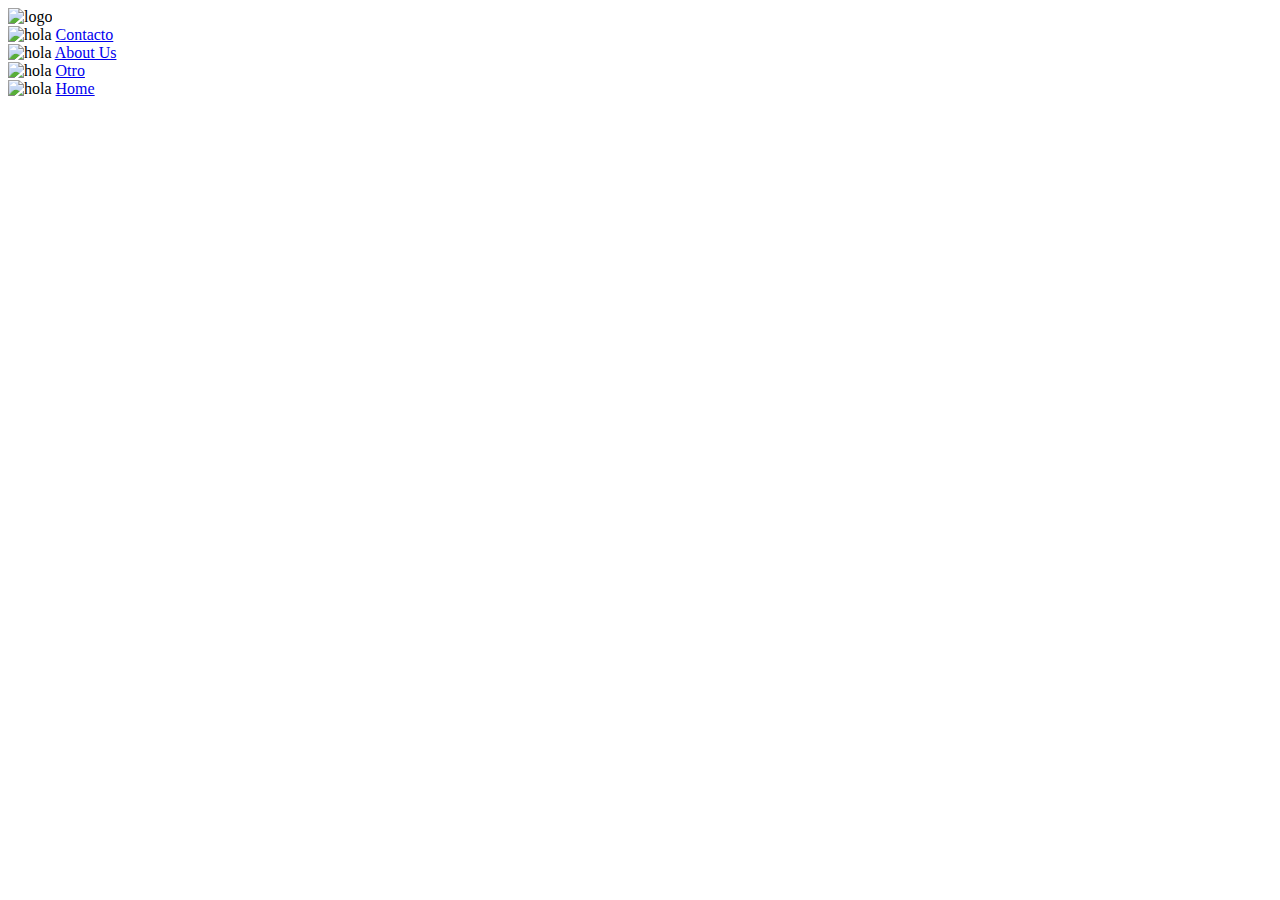
==== index.html @ 09355522 "Primer commit del proyecto Wiki-Music" ====
<!DOCTYPE html>
<html lang="en">

<head>
  <meta charset="UTF-8">
  <meta name="viewport" content="width=device-width, initial-scale=1.0">
  <link rel="stylesheet" href="../CodoACodo/Styles/styles.css">
  <title>WikiMusic</title>
</head>

<body>

  <header class="classHeader">
    <div class="headerLogo">
      <img src="" alt="logo">
    </div>

    <div class="divNavBar">
      <nav class="navBar">
        <div class="tipoBoton">
          <img src="" alt="hola">
          <a href="../CodoACodo/contacto.html" class="botonNav">Contacto</a>
        </div>
        <div class="tipoBoton">
          <img src="" alt="hola">
          <a href="../CodoACodo/aboutus.html" class="botonNav">About Us</a>
        </div>
        <div class="tipoBoton">
          <img src="" alt="hola">
          <a href="../CodoACodo/otros.html" class="botonNav">Otro</a>
        </div>
        <div >
          <div class="tipoBoton" >
          <img src="" alt="hola">
          <a href="../CodoACodo/index.html" class="botonNav">Home</a>
        </div>
      </nav>
    </div>
  </header>

  <main>

    <section class="sectionCarrouselImagen">
      <div class="carrousel"></div>
    </section>

    <section class="sectionImagenArtista">
      <div class="imagenArtista">
        <img src="" alt="">
      </div>
    
    </section>
    
    <section class="sectionVideosArtista">
      <div class="informacionArtista">
        <img src="" alt="">
        <img src="" alt="">
        <img src="" alt="">
      </div>
    </section>
  
  </main>

  <footer class="footer">
    <div class="redesSociales">
    </div>
    <div>

    </div>

    <div>

    </div>
    <iframe class="classIframe" src="https://www.google.com/maps/embed?pb=!1m14!1m12!1m3!1d12765.849373752757!2d-60.33849494999999!3d-36.879286300000004!2m3!1f0!2f0!3f0!3m2!1i1024!2i768!4f13.1!5e0!3m2!1ses!2sar!4v1711215528111!5m2!1ses!2sar" width="600" height="450" style="border:0;" allowfullscreen="" loading="lazy" referrerpolicy="no-referrer-when-downgrade"></iframe>
  </footer>

</body>

</html>
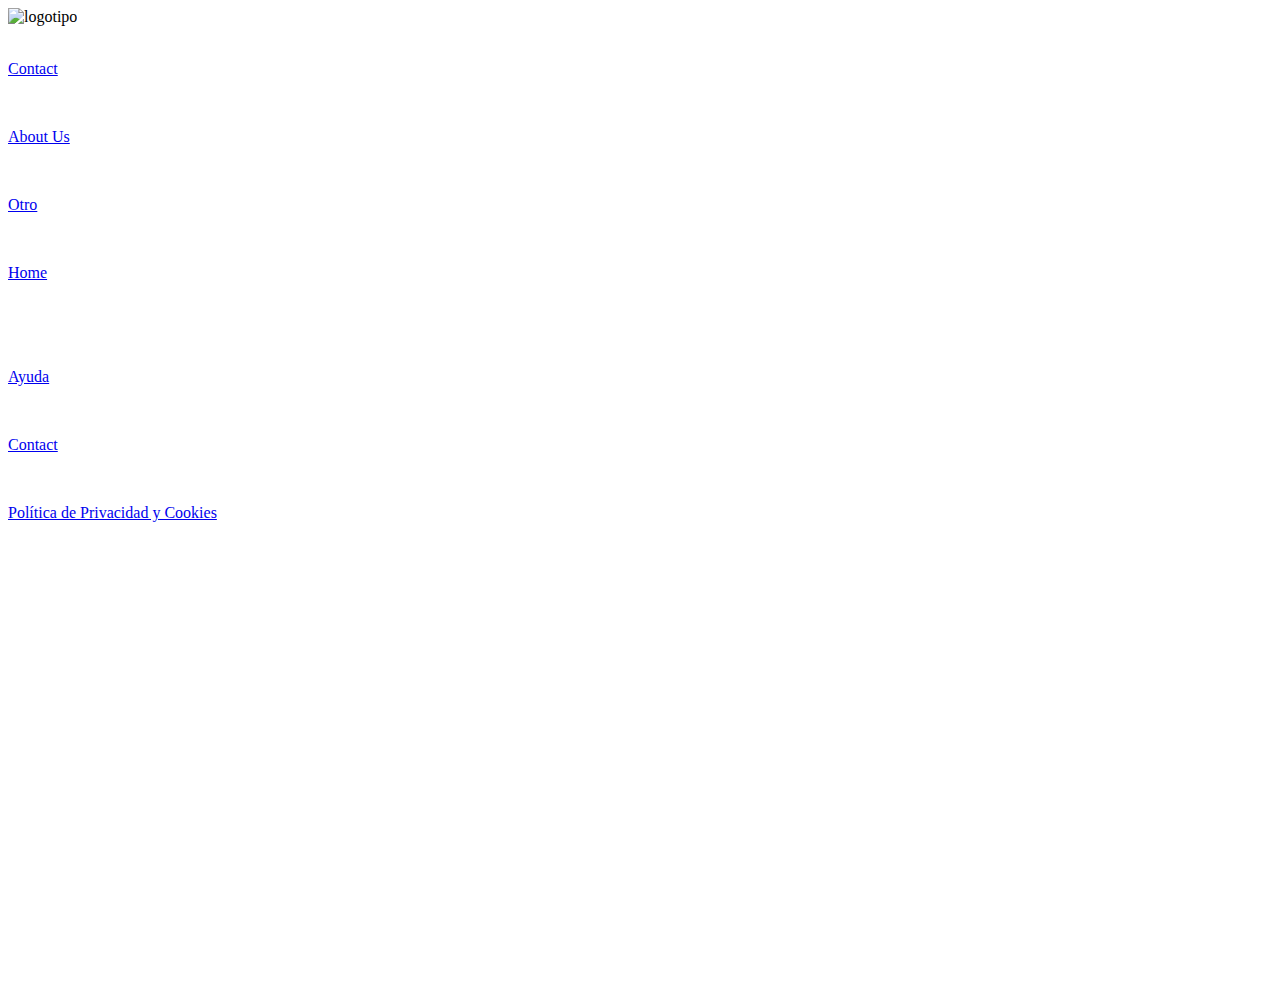
==== commit a91df4df: "cuarto commit cambios de aspecto de la pagina" ====
--- a/index.html
+++ b/index.html
@@ -7,33 +7,34 @@
   <link rel="stylesheet" href="../CodoACodo/Styles/styles.css">
   <title>WikiMusic</title>
 </head>
-
-<body>
-
+ 
+<body class="body">
+  
   <header class="classHeader">
+    
     <div class="headerLogo">
-      <img src="" alt="logo">
+      <img src="" alt="logotipo">
     </div>
 
     <div class="divNavBar">
       <nav class="navBar">
         <div class="tipoBoton">
-          <img src="" alt="hola">
-          <a href="../CodoACodo/contacto.html" class="botonNav">Contacto</a>
+          <img src="" alt="">
+          <a href="../CodoACodo/contacto.html" class="botonNav"><p class="colorLetra">Contact</p></a>
         </div>
         <div class="tipoBoton">
-          <img src="" alt="hola">
-          <a href="../CodoACodo/aboutus.html" class="botonNav">About Us</a>
+          <img src="" alt="">
+          <a href="../CodoACodo/aboutus.html" class="botonNav"><p class="colorLetra">About Us</p></a>
         </div>
         <div class="tipoBoton">
-          <img src="" alt="hola">
-          <a href="../CodoACodo/otros.html" class="botonNav">Otro</a>
+          <img src="" alt="">
+          <a href="../CodoACodo/otros.html" class="botonNav"><p class="colorLetra">Otro</p></a>
         </div>
-        <div >
-          <div class="tipoBoton" >
-          <img src="" alt="hola">
-          <a href="../CodoACodo/index.html" class="botonNav">Home</a>
-        </div>
+        <div>
+          <div class="tipoBoton">
+            <img src="" alt="">
+            <a href="../CodoACodo/index.html" class="botonNav"><p class="colorLetra">Home</p></a>
+          </div>
       </nav>
     </div>
   </header>
@@ -48,9 +49,9 @@
       <div class="imagenArtista">
         <img src="" alt="">
       </div>
-    
+
     </section>
-    
+
     <section class="sectionVideosArtista">
       <div class="informacionArtista">
         <img src="" alt="">
@@ -58,22 +59,28 @@
         <img src="" alt="">
       </div>
     </section>
-  
+
   </main>
 
   <footer class="footer">
-    <div class="redesSociales">
+    <div class="tipoBoton">
+      <img src="" alt="">
+      <a href="../CodoACodo/index.html" class="botonNavFooter"><p class="colorLetraFooter">Ayuda</p></a>
     </div>
-    <div>
-
+    <div class="tipoBoton">
+      <img src="" alt="">
+      <a href="../CodoACodo/index.html" class="botonNavFooter"><p class="colorLetraFooter">Contact</p></a>
     </div>
 
-    <div>
-
+    <div class="tipoBoton">
+      <img src="" alt="">
+      <a href="../CodoACodo/index.html" class="botonNavFooter1"><p class="colorLetraFooter">Política de Privacidad y Cookies</p></a>
     </div>
-    <iframe class="classIframe" src="https://www.google.com/maps/embed?pb=!1m14!1m12!1m3!1d12765.849373752757!2d-60.33849494999999!3d-36.879286300000004!2m3!1f0!2f0!3f0!3m2!1i1024!2i768!4f13.1!5e0!3m2!1ses!2sar!4v1711215528111!5m2!1ses!2sar" width="600" height="450" style="border:0;" allowfullscreen="" loading="lazy" referrerpolicy="no-referrer-when-downgrade"></iframe>
+    <iframe class="classIframe"
+      src="https://www.google.com/maps/embed?pb=!1m14!1m12!1m3!1d12765.849373752757!2d-60.33849494999999!3d-36.879286300000004!2m3!1f0!2f0!3f0!3m2!1i1024!2i768!4f13.1!5e0!3m2!1ses!2sar!4v1711215528111!5m2!1ses!2sar"
+      width="600" height="450" style="border:0;" allowfullscreen="" loading="lazy"
+      referrerpolicy="no-referrer-when-downgrade"></iframe>
   </footer>
-
 </body>
 
 </html>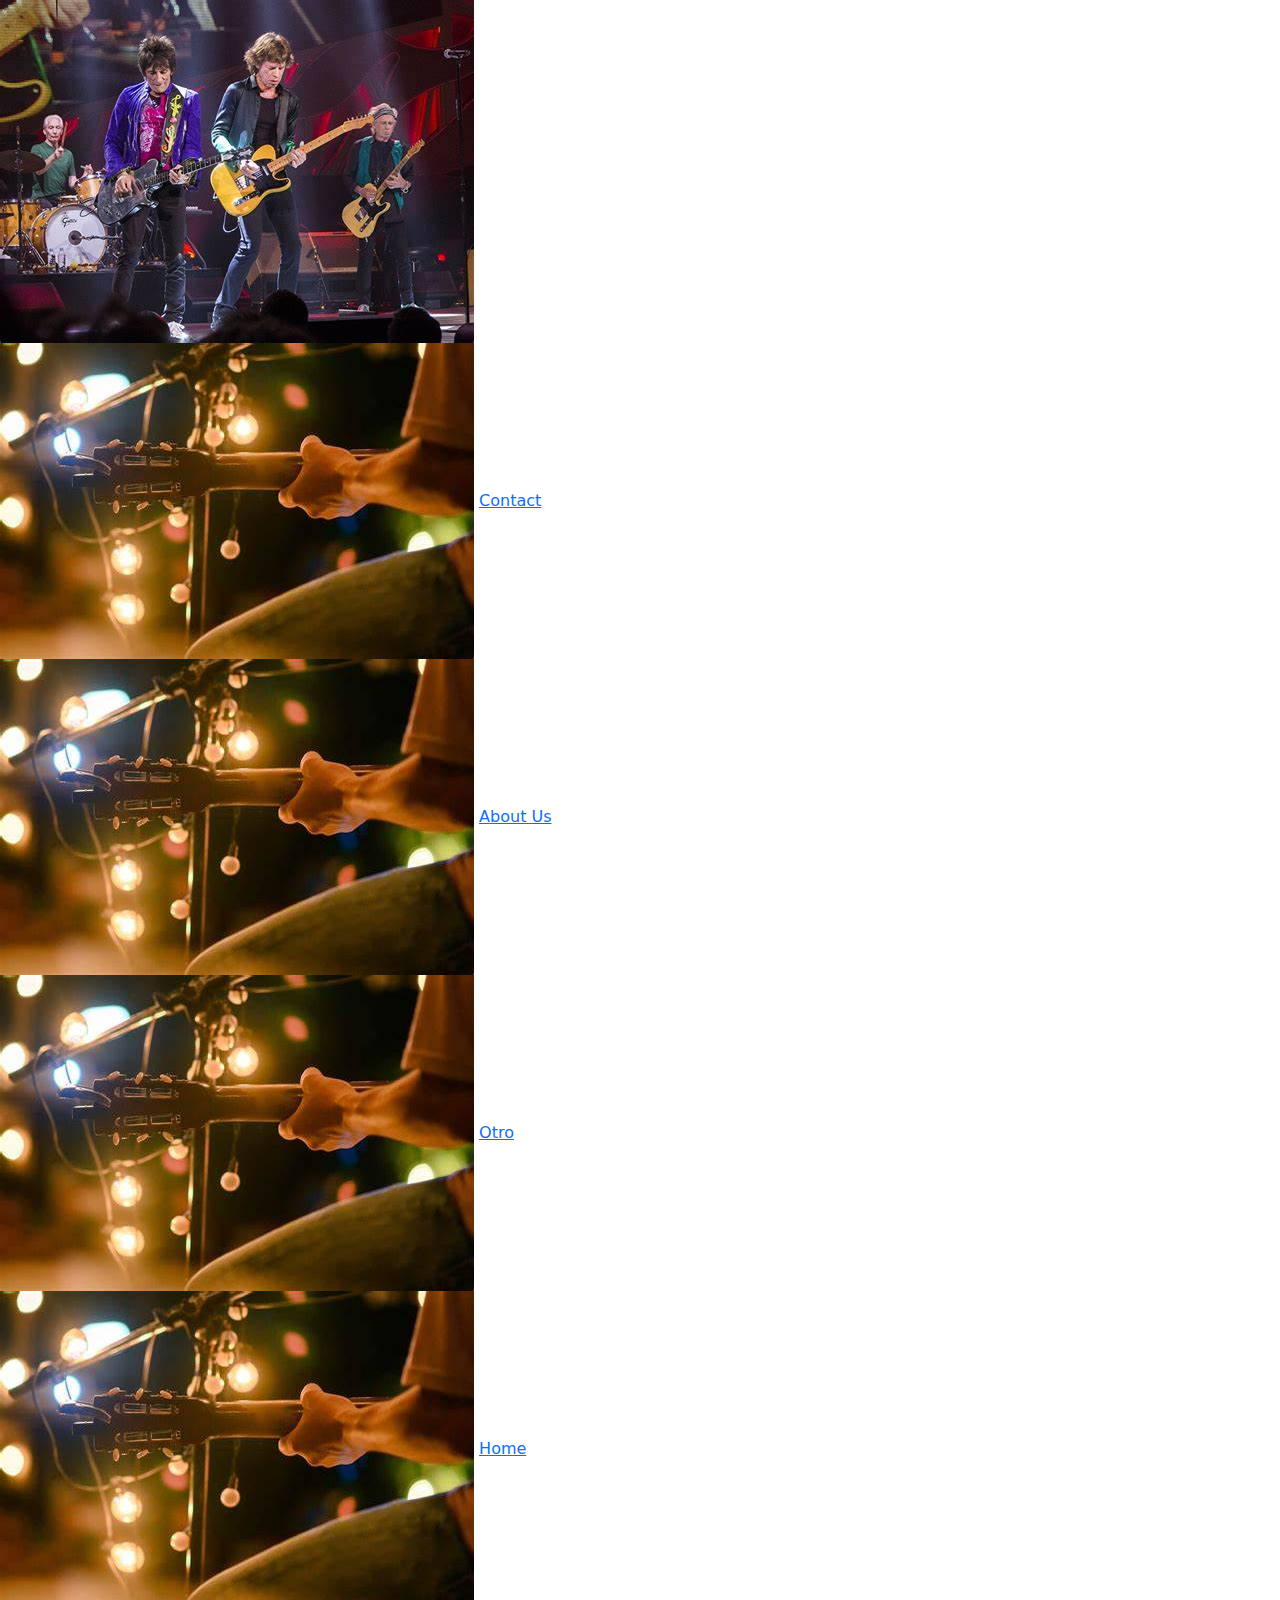
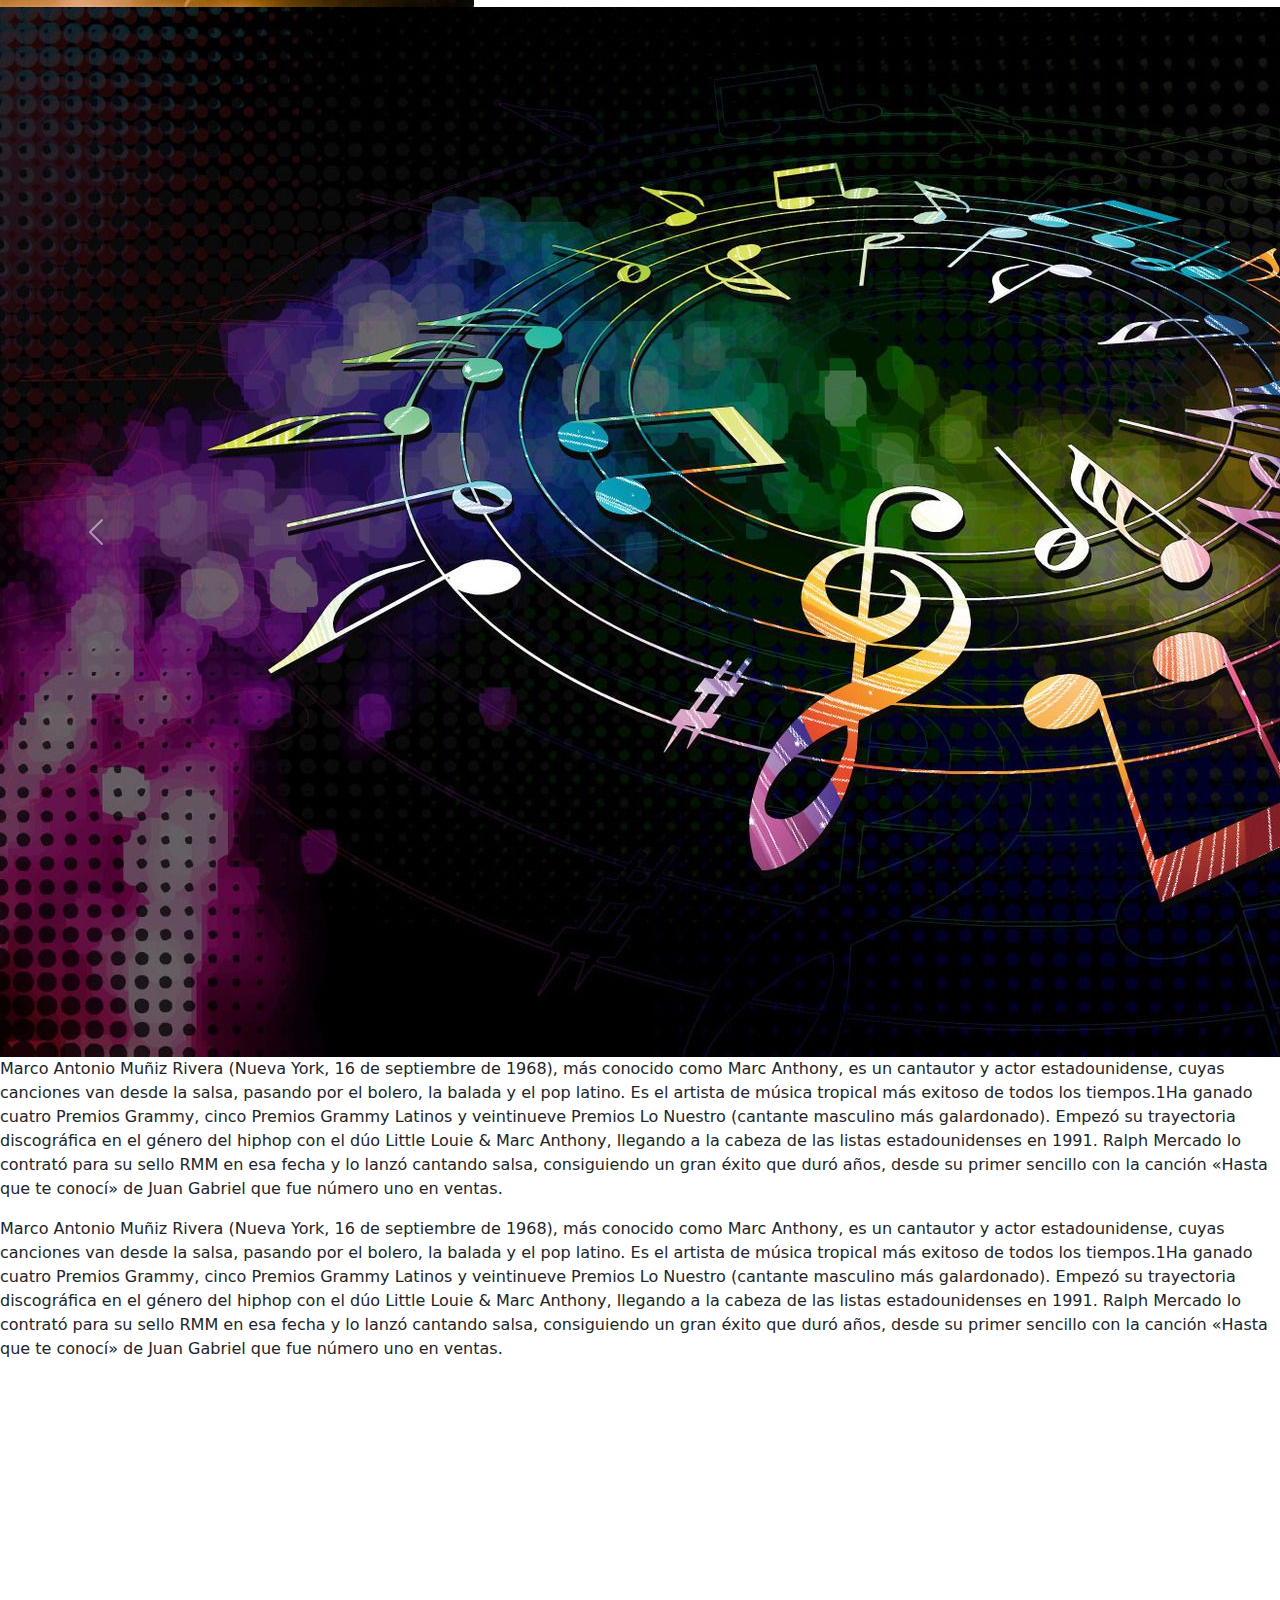
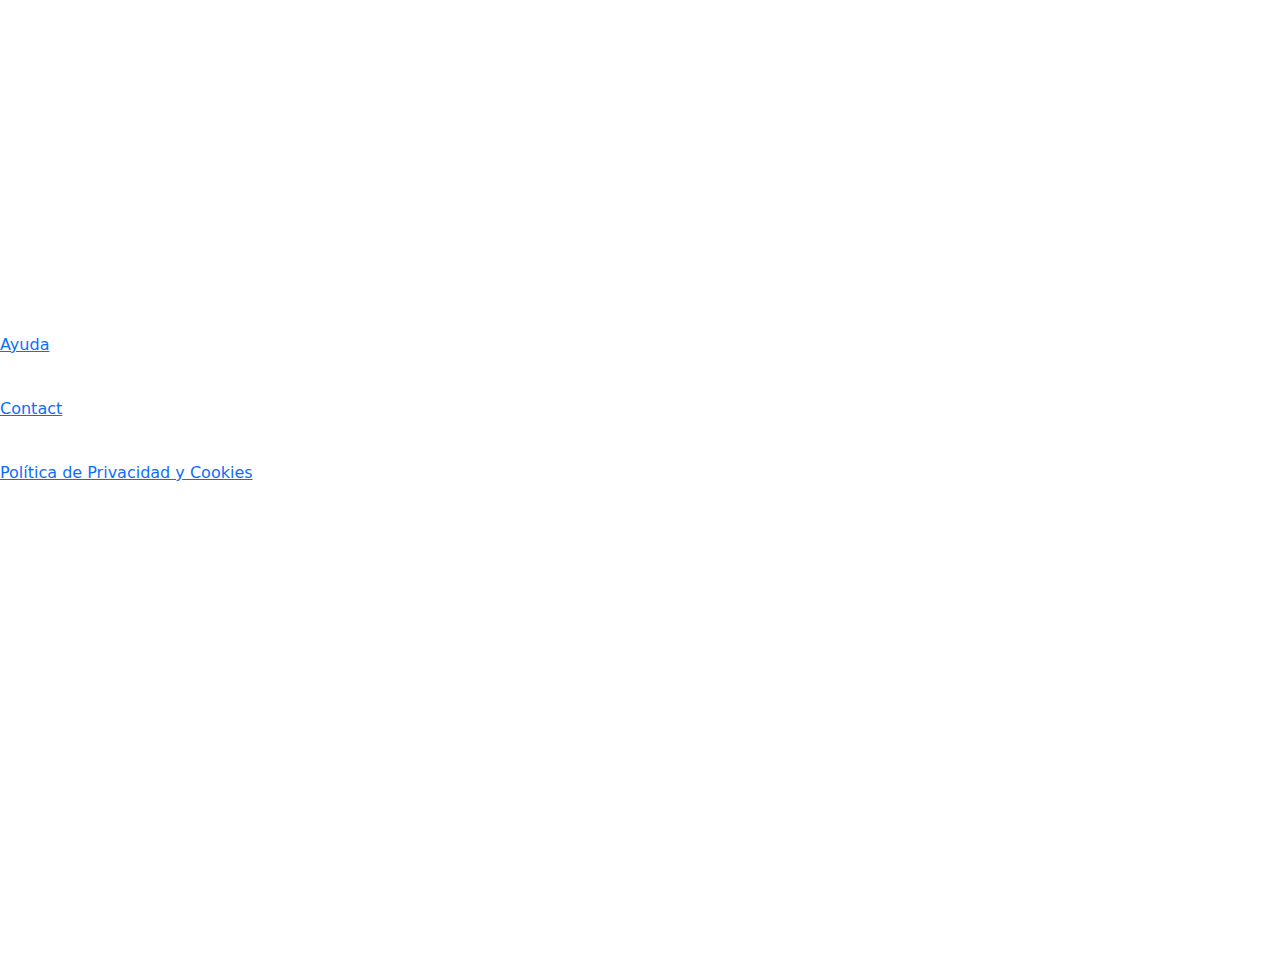
==== commit 0fbacc05: "actualizo proyecto" ====
--- a/index.html
+++ b/index.html
@@ -4,83 +4,126 @@
 <head>
   <meta charset="UTF-8">
   <meta name="viewport" content="width=device-width, initial-scale=1.0">
+  <link href="https://fonts.googleapis.com/css2?family=Roboto:ital,wght@0,300;0,400;1,700&display=swap"
+        rel="stylesheet">
   <link rel="stylesheet" href="../CodoACodo/Styles/styles.css">
+  <link href="https://cdn.jsdelivr.net/npm/bootstrap@5.3.3/dist/css/bootstrap.min.css" rel="stylesheet"
+    integrity="sha384-QWTKZyjpPEjISv5WaRU9OFeRpok6YctnYmDr5pNlyT2bRjXh0JMhjY6hW+ALEwIH" crossorigin="anonymous">
   <title>WikiMusic</title>
 </head>
- 
+
 <body class="body">
-  
+
   <header class="classHeader">
-    
+
     <div class="headerLogo">
-      <img src="" alt="logotipo">
+      <img class="headerLogoImagen" src="./Imagenes/OIP (2).jpeg" alt="logotipo">
     </div>
 
-    <div class="divNavBar">
-      <nav class="navBar">
-        <div class="tipoBoton">
-          <img src="" alt="">
-          <a href="../CodoACodo/contacto.html" class="botonNav"><p class="colorLetra">Contact</p></a>
-        </div>
-        <div class="tipoBoton">
-          <img src="" alt="">
-          <a href="../CodoACodo/aboutus.html" class="botonNav"><p class="colorLetra">About Us</p></a>
-        </div>
-        <div class="tipoBoton">
-          <img src="" alt="">
-          <a href="../CodoACodo/otros.html" class="botonNav"><p class="colorLetra">Otro</p></a>
-        </div>
-        <div>
-          <div class="tipoBoton">
-            <img src="" alt="">
-            <a href="../CodoACodo/index.html" class="botonNav"><p class="colorLetra">Home</p></a>
-          </div>
-      </nav>
+    <div class="divHeaderBotones">
+
+      <div class="tipoBoton">
+        <img src="./Imagenes/OIP (1).jpeg" alt="" class="imgBoton">
+        <a href="../CodoACodo/aboutus.html" class="aBoton">
+          Contact</a>
+      </div>
+      <div class="tipoBoton">
+        <img src="./Imagenes/OIP (1).jpeg" alt="" class="imgBoton">
+        <a href="../CodoACodo/aboutus.html" class="aBoton">
+          About Us</a>
+      </div>
+      <div class="tipoBoton">
+        <img src="./Imagenes/OIP (1).jpeg" alt="" class="imgBoton">
+        <a href="../CodoACodo/aboutus.html" class="aBoton">
+          Otro</a>
+      </div>
+      <div class="tipoBoton">
+        <img src="./Imagenes/OIP (1).jpeg" alt="" class="imgBoton">
+        <a href="../CodoACodo/aboutus.html" class="aBoton">
+          Home</a>
+      </div>
+
     </div>
+
   </header>
 
   <main>
 
-    <section class="sectionCarrouselImagen">
-      <div class="carrousel"></div>
-    </section>
+    <section class="sectionAside">
 
-    <section class="sectionImagenArtista">
-      <div class="imagenArtista">
-        <img src="" alt="">
+      <div id="carouselExample" class="carousel slide sectionCarousel">
+        <div class="carousel-inner">
+          <div class="carousel-item active">
+            <img src="./Imagenes/f712d72125fba3b1331ab3648ae356db.jpg" class="d-block imagenCarousel" alt="...">
+          </div>
+          <div class="carousel-item">
+            <img src="./Imagenes/maxresdefault.jpg" class="d-block imagenCarousel" alt="...">
+          </div>
+          <div class="carousel-item">
+            <img src="./Imagenes/music-1_br1.jpg" class="d-block imagenCarousel" alt="...">
+          </div>
+        </div>
+
+        <button class="carousel-control-prev" type="button" data-bs-target="#carouselExample" data-bs-slide="prev">
+          <span class="carousel-control-prev-icon" aria-hidden="true"></span>
+          <span class="visually-hidden">Previous</span>
+        </button>
+
+        <button class="carousel-control-next" type="button" data-bs-target="#carouselExample" data-bs-slide="next">
+          <span class="carousel-control-next-icon" aria-hidden="true"></span>
+          <span class="visually-hidden">Next</span>
+        </button>
+
       </div>
+
+      <aside class="asideFoto">
+        <p>Marco Antonio Muñiz Rivera (Nueva York, 16 de septiembre de 1968), más conocido como Marc Anthony, es un cantautor y actor estadounidense, cuyas canciones van desde la salsa, pasando por el bolero, la balada y el pop latino. Es el artista de música tropical más exitoso de todos los tiempos.1​Ha ganado cuatro Premios Grammy, cinco Premios Grammy Latinos y veintinueve Premios Lo Nuestro (cantante masculino más galardonado). Empezó su trayectoria discográfica en el género del hiphop con el dúo Little Louie & Marc Anthony, llegando a la cabeza de las listas estadounidenses en 1991. Ralph Mercado lo contrató para su sello RMM en esa fecha y lo lanzó cantando salsa, consiguiendo un gran éxito que duró años, desde su primer sencillo con la canción «Hasta que te conocí» de Juan Gabriel que fue número uno en ventas.</p>
+      </aside>
 
     </section>
 
-    <section class="sectionVideosArtista">
-      <div class="informacionArtista">
-        <img src="" alt="">
-        <img src="" alt="">
-        <img src="" alt="">
-      </div>
-    </section>
+
+      <section class="sectionVideosArtista">
+        
+        <aside class="asideInformacion">
+          <p>Marco Antonio Muñiz Rivera (Nueva York, 16 de septiembre de 1968), más conocido como Marc Anthony, es un cantautor y actor estadounidense, cuyas canciones van desde la salsa, pasando por el bolero, la balada y el pop latino. Es el artista de música tropical más exitoso de todos los tiempos.1​Ha ganado cuatro Premios Grammy, cinco Premios Grammy Latinos y veintinueve Premios Lo Nuestro (cantante masculino más galardonado). Empezó su trayectoria discográfica en el género del hiphop con el dúo Little Louie & Marc Anthony, llegando a la cabeza de las listas estadounidenses en 1991. Ralph Mercado lo contrató para su sello RMM en esa fecha y lo lanzó cantando salsa, consiguiendo un gran éxito que duró años, desde su primer sencillo con la canción «Hasta que te conocí» de Juan Gabriel que fue número uno en ventas.</p>
+        </aside>
+
+        <div class="asideVideo">
+          <iframe width="840" height="525" src="https://www.youtube.com/embed/rPhyzfMI8yg?si=9M2A1gtwPYk6_VOO" title="YouTube video player" frameborder="0" allow="accelerometer; autoplay; clipboard-write; encrypted-media; gyroscope; picture-in-picture; web-share" referrerpolicy="strict-origin-when-cross-origin" allowfullscreen></iframe>
+        </div>
+      </section>
 
   </main>
 
   <footer class="footer">
     <div class="tipoBoton">
       <img src="" alt="">
-      <a href="../CodoACodo/index.html" class="botonNavFooter"><p class="colorLetraFooter">Ayuda</p></a>
+      <a href="../CodoACodo/index.html" class="botonNavFooter">
+        <p class="colorLetraFooter">Ayuda</p>
+      </a>
     </div>
     <div class="tipoBoton">
       <img src="" alt="">
-      <a href="../CodoACodo/index.html" class="botonNavFooter"><p class="colorLetraFooter">Contact</p></a>
+      <a href="../CodoACodo/index.html" class="botonNavFooter">
+        <p class="colorLetraFooter">Contact</p>
+      </a>
     </div>
 
     <div class="tipoBoton">
       <img src="" alt="">
-      <a href="../CodoACodo/index.html" class="botonNavFooter1"><p class="colorLetraFooter">Política de Privacidad y Cookies</p></a>
+      <a href="../CodoACodo/index.html" class="botonNavFooter1">
+        <p class="colorLetraFooter">Política de Privacidad y Cookies</p>
+      </a>
     </div>
     <iframe class="classIframe"
       src="https://www.google.com/maps/embed?pb=!1m14!1m12!1m3!1d12765.849373752757!2d-60.33849494999999!3d-36.879286300000004!2m3!1f0!2f0!3f0!3m2!1i1024!2i768!4f13.1!5e0!3m2!1ses!2sar!4v1711215528111!5m2!1ses!2sar"
       width="600" height="450" style="border:0;" allowfullscreen="" loading="lazy"
       referrerpolicy="no-referrer-when-downgrade"></iframe>
   </footer>
+
 </body>
+<script src="https://cdn.jsdelivr.net/npm/bootstrap@5.3.3/dist/js/bootstrap.bundle.min.js"
+  integrity="sha384-YvpcrYf0tY3lHB60NNkmXc5s9fDVZLESaAA55NDzOxhy9GkcIdslK1eN7N6jIeHz" crossorigin="anonymous"></script>
 
 </html>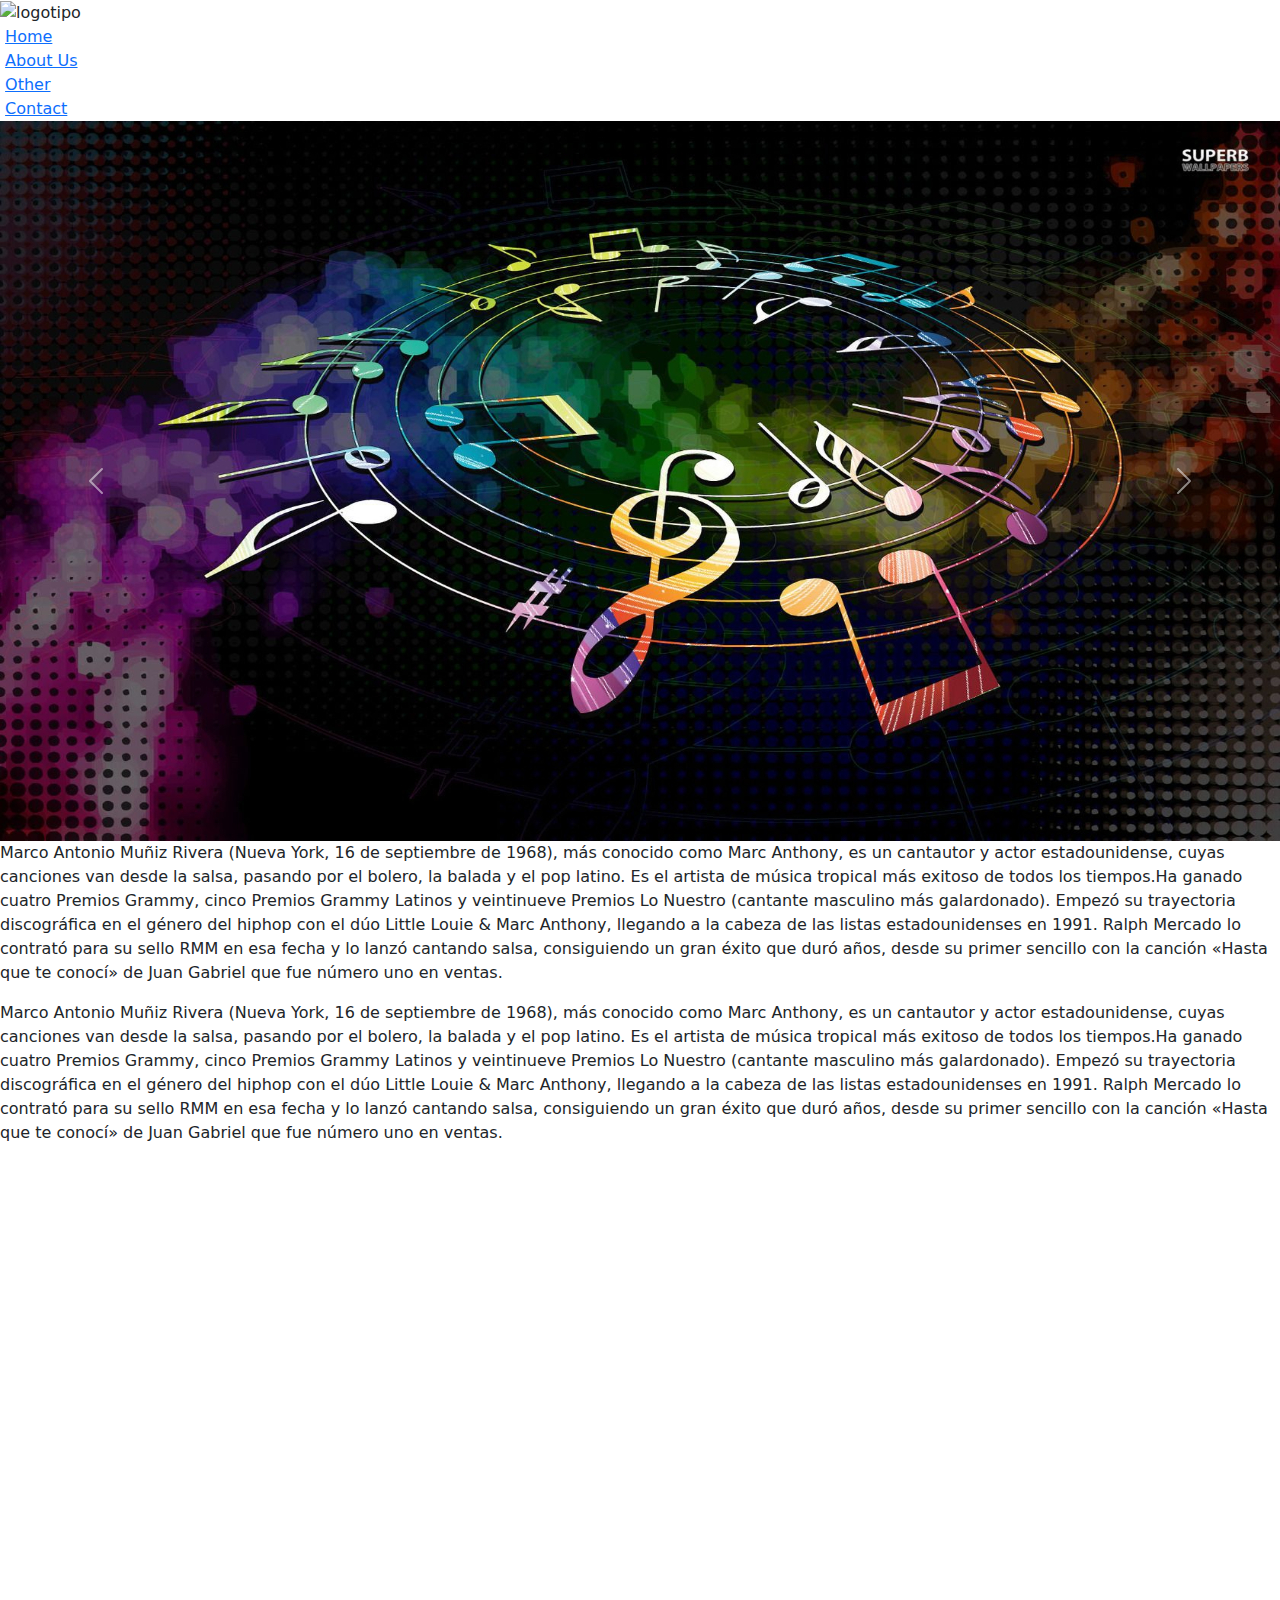
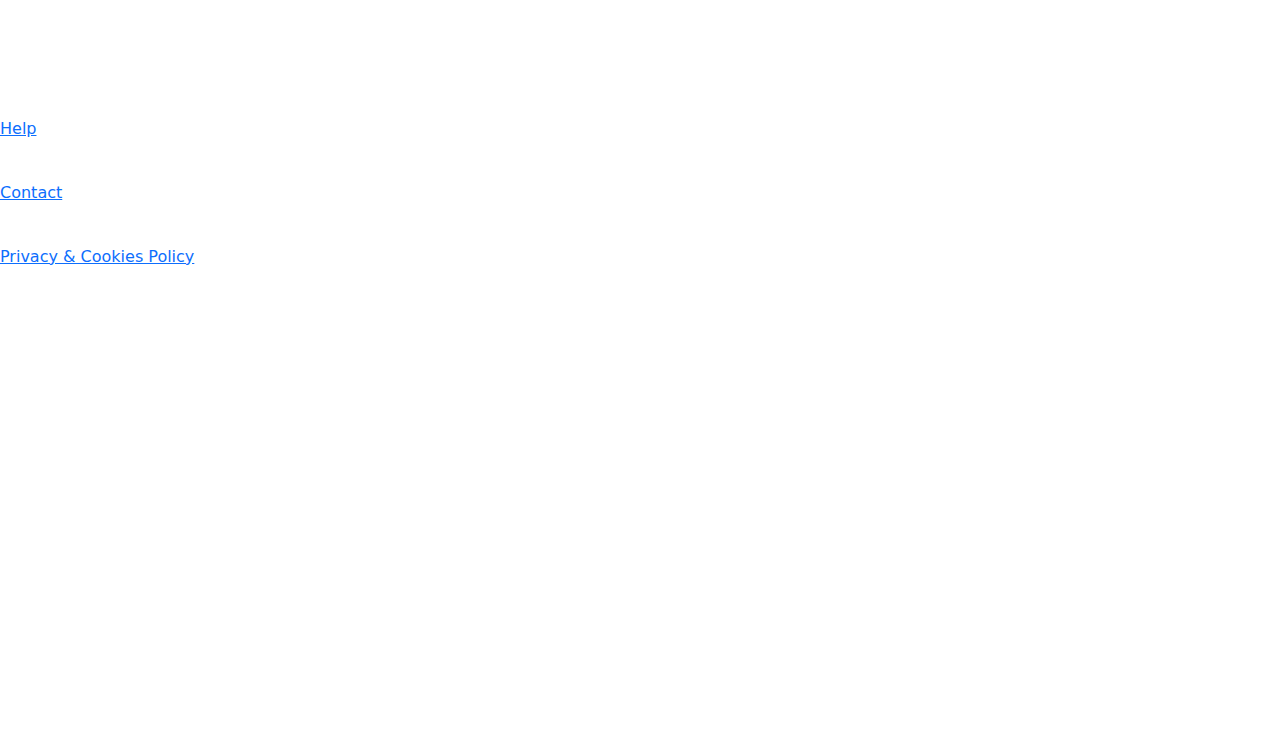
==== commit 1fc54a2b: "actualizo proyecto1" ====
--- a/index.html
+++ b/index.html
@@ -5,10 +5,11 @@
   <meta charset="UTF-8">
   <meta name="viewport" content="width=device-width, initial-scale=1.0">
   <link href="https://fonts.googleapis.com/css2?family=Roboto:ital,wght@0,300;0,400;1,700&display=swap"
-        rel="stylesheet">
+    rel="stylesheet">
   <link rel="stylesheet" href="../CodoACodo/Styles/styles.css">
   <link href="https://cdn.jsdelivr.net/npm/bootstrap@5.3.3/dist/css/bootstrap.min.css" rel="stylesheet"
     integrity="sha384-QWTKZyjpPEjISv5WaRU9OFeRpok6YctnYmDr5pNlyT2bRjXh0JMhjY6hW+ALEwIH" crossorigin="anonymous">
+  <link rel="shortcut icon" href="..//CodoACodo/Favicon/icons8-notas-musicales-100.png" />
   <title>WikiMusic</title>
 </head>
 
@@ -17,30 +18,33 @@
   <header class="classHeader">
 
     <div class="headerLogo">
-      <img class="headerLogoImagen" src="./Imagenes/OIP (2).jpeg" alt="logotipo">
+      <img class="headerLogoImagen" src="../CodoACodo/Logos/OIP (3).jpeg" alt="logotipo">
     </div>
 
     <div class="divHeaderBotones">
 
       <div class="tipoBoton">
-        <img src="./Imagenes/OIP (1).jpeg" alt="" class="imgBoton">
+        <img src="..//CodoACodo/Logos/icons8-música-64.png" alt="" class="imgBoton">
         <a href="../CodoACodo/aboutus.html" class="aBoton">
-          Contact</a>
+          Home</a>
       </div>
       <div class="tipoBoton">
-        <img src="./Imagenes/OIP (1).jpeg" alt="" class="imgBoton">
+        <img src="../CodoACodo/Logos/icons8-banjo-music-instrument-like-guitar-with-the-round-shape-at-bottom-96.png"
+          alt="" class="imgBoton">
         <a href="../CodoACodo/aboutus.html" class="aBoton">
           About Us</a>
       </div>
       <div class="tipoBoton">
-        <img src="./Imagenes/OIP (1).jpeg" alt="" class="imgBoton">
+        <img
+          src="../CodoACodo/Logos/icons8-instrumentos-musicales-de-bateria-externos-esos-iconos-planos-esos-iconos-2-96.png"
+          alt="" class="imgBoton">
         <a href="../CodoACodo/aboutus.html" class="aBoton">
-          Otro</a>
+          Other</a>
       </div>
       <div class="tipoBoton">
-        <img src="./Imagenes/OIP (1).jpeg" alt="" class="imgBoton">
+        <img src="../CodoACodo/Logos/icons8-historias-musicales-64.png" alt="" class="imgBoton">
         <a href="../CodoACodo/aboutus.html" class="aBoton">
-          Home</a>
+          Contact</a>
       </div>
 
     </div>
@@ -54,13 +58,13 @@
       <div id="carouselExample" class="carousel slide sectionCarousel">
         <div class="carousel-inner">
           <div class="carousel-item active">
-            <img src="./Imagenes/f712d72125fba3b1331ab3648ae356db.jpg" class="d-block imagenCarousel" alt="...">
+            <img src="./Imagenes/imagen1.jpg" class="d-block imagenCarousel" alt="...">
           </div>
           <div class="carousel-item">
             <img src="./Imagenes/maxresdefault.jpg" class="d-block imagenCarousel" alt="...">
           </div>
           <div class="carousel-item">
-            <img src="./Imagenes/music-1_br1.jpg" class="d-block imagenCarousel" alt="...">
+            <img src="./Imagenes/imagen2.jpg" class="d-block imagenCarousel" alt="...">
           </div>
         </div>
 
@@ -76,46 +80,65 @@
 
       </div>
 
-      <aside class="asideFoto">
-        <p>Marco Antonio Muñiz Rivera (Nueva York, 16 de septiembre de 1968), más conocido como Marc Anthony, es un cantautor y actor estadounidense, cuyas canciones van desde la salsa, pasando por el bolero, la balada y el pop latino. Es el artista de música tropical más exitoso de todos los tiempos.1​Ha ganado cuatro Premios Grammy, cinco Premios Grammy Latinos y veintinueve Premios Lo Nuestro (cantante masculino más galardonado). Empezó su trayectoria discográfica en el género del hiphop con el dúo Little Louie & Marc Anthony, llegando a la cabeza de las listas estadounidenses en 1991. Ralph Mercado lo contrató para su sello RMM en esa fecha y lo lanzó cantando salsa, consiguiendo un gran éxito que duró años, desde su primer sencillo con la canción «Hasta que te conocí» de Juan Gabriel que fue número uno en ventas.</p>
+      <aside class="asideTexto">
+        <p>Marco Antonio Muñiz Rivera (Nueva York, 16 de septiembre de 1968), más conocido como Marc Anthony, es un
+          cantautor y actor estadounidense, cuyas canciones van desde la salsa, pasando por el bolero, la balada y el
+          pop latino. Es el artista de música tropical más exitoso de todos los tiempos.Ha ganado cuatro Premios Grammy,
+          cinco Premios Grammy Latinos y veintinueve Premios Lo Nuestro (cantante masculino más galardonado). Empezó su
+          trayectoria discográfica en el género del hiphop con el dúo Little Louie & Marc Anthony, llegando a la cabeza
+          de las listas estadounidenses en 1991. Ralph Mercado lo contrató para su sello RMM en esa fecha y lo lanzó
+          cantando salsa, consiguiendo un gran éxito que duró años, desde su primer sencillo con la canción «Hasta que
+          te conocí» de Juan Gabriel que fue número uno en ventas.</p>
       </aside>
 
     </section>
 
 
-      <section class="sectionVideosArtista">
-        
-        <aside class="asideInformacion">
-          <p>Marco Antonio Muñiz Rivera (Nueva York, 16 de septiembre de 1968), más conocido como Marc Anthony, es un cantautor y actor estadounidense, cuyas canciones van desde la salsa, pasando por el bolero, la balada y el pop latino. Es el artista de música tropical más exitoso de todos los tiempos.1​Ha ganado cuatro Premios Grammy, cinco Premios Grammy Latinos y veintinueve Premios Lo Nuestro (cantante masculino más galardonado). Empezó su trayectoria discográfica en el género del hiphop con el dúo Little Louie & Marc Anthony, llegando a la cabeza de las listas estadounidenses en 1991. Ralph Mercado lo contrató para su sello RMM en esa fecha y lo lanzó cantando salsa, consiguiendo un gran éxito que duró años, desde su primer sencillo con la canción «Hasta que te conocí» de Juan Gabriel que fue número uno en ventas.</p>
-        </aside>
+    <section class="sectionVideosArtista">
 
-        <div class="asideVideo">
-          <iframe width="840" height="525" src="https://www.youtube.com/embed/rPhyzfMI8yg?si=9M2A1gtwPYk6_VOO" title="YouTube video player" frameborder="0" allow="accelerometer; autoplay; clipboard-write; encrypted-media; gyroscope; picture-in-picture; web-share" referrerpolicy="strict-origin-when-cross-origin" allowfullscreen></iframe>
-        </div>
-      </section>
+      <aside class="asideInformacion">
+        <p>Marco Antonio Muñiz Rivera (Nueva York, 16 de septiembre de 1968), más conocido como Marc Anthony, es un
+          cantautor y actor estadounidense, cuyas canciones van desde la salsa, pasando por el bolero, la balada y el
+          pop latino. Es el artista de música tropical más exitoso de todos los tiempos.Ha ganado cuatro Premios Grammy,
+          cinco Premios Grammy Latinos y veintinueve Premios Lo Nuestro (cantante masculino más galardonado). Empezó su
+          trayectoria discográfica en el género del hiphop con el dúo Little Louie & Marc Anthony, llegando a la cabeza
+          de las listas estadounidenses en 1991. Ralph Mercado lo contrató para su sello RMM en esa fecha y lo lanzó
+          cantando salsa, consiguiendo un gran éxito que duró años, desde su primer sencillo con la canción «Hasta que
+          te conocí» de Juan Gabriel que fue número uno en ventas.</p>
+      </aside>
+
+      <div class="asideVideo">
+        <iframe class="divVideo" width="930" height="525"
+          src="https://www.youtube.com/embed/rPhyzfMI8yg?si=9M2A1gtwPYk6_VOO" title="YouTube video player"
+          frameborder="0"
+          allow="accelerometer; autoplay; clipboard-write; encrypted-media; gyroscope; picture-in-picture; web-share"
+          referrerpolicy="strict-origin-when-cross-origin" allowfullscreen></iframe>
+      </div>
+    </section>
 
   </main>
 
   <footer class="footer">
     <div class="tipoBoton">
       <img src="" alt="">
-      <a href="../CodoACodo/index.html" class="botonNavFooter">
-        <p class="colorLetraFooter">Ayuda</p>
+      <a href="../CodoACodo/index.html" class="botonNavFooter1">
+        <p>Help</p>
       </a>
     </div>
     <div class="tipoBoton">
       <img src="" alt="">
-      <a href="../CodoACodo/index.html" class="botonNavFooter">
-        <p class="colorLetraFooter">Contact</p>
+      <a href="../CodoACodo/index.html" class="botonNavFooter1">
+        <p>Contact</p>
       </a>
     </div>
 
     <div class="tipoBoton">
       <img src="" alt="">
       <a href="../CodoACodo/index.html" class="botonNavFooter1">
-        <p class="colorLetraFooter">Política de Privacidad y Cookies</p>
+        <p>Privacy & Cookies Policy</p>
       </a>
     </div>
+
     <iframe class="classIframe"
       src="https://www.google.com/maps/embed?pb=!1m14!1m12!1m3!1d12765.849373752757!2d-60.33849494999999!3d-36.879286300000004!2m3!1f0!2f0!3f0!3m2!1i1024!2i768!4f13.1!5e0!3m2!1ses!2sar!4v1711215528111!5m2!1ses!2sar"
       width="600" height="450" style="border:0;" allowfullscreen="" loading="lazy"
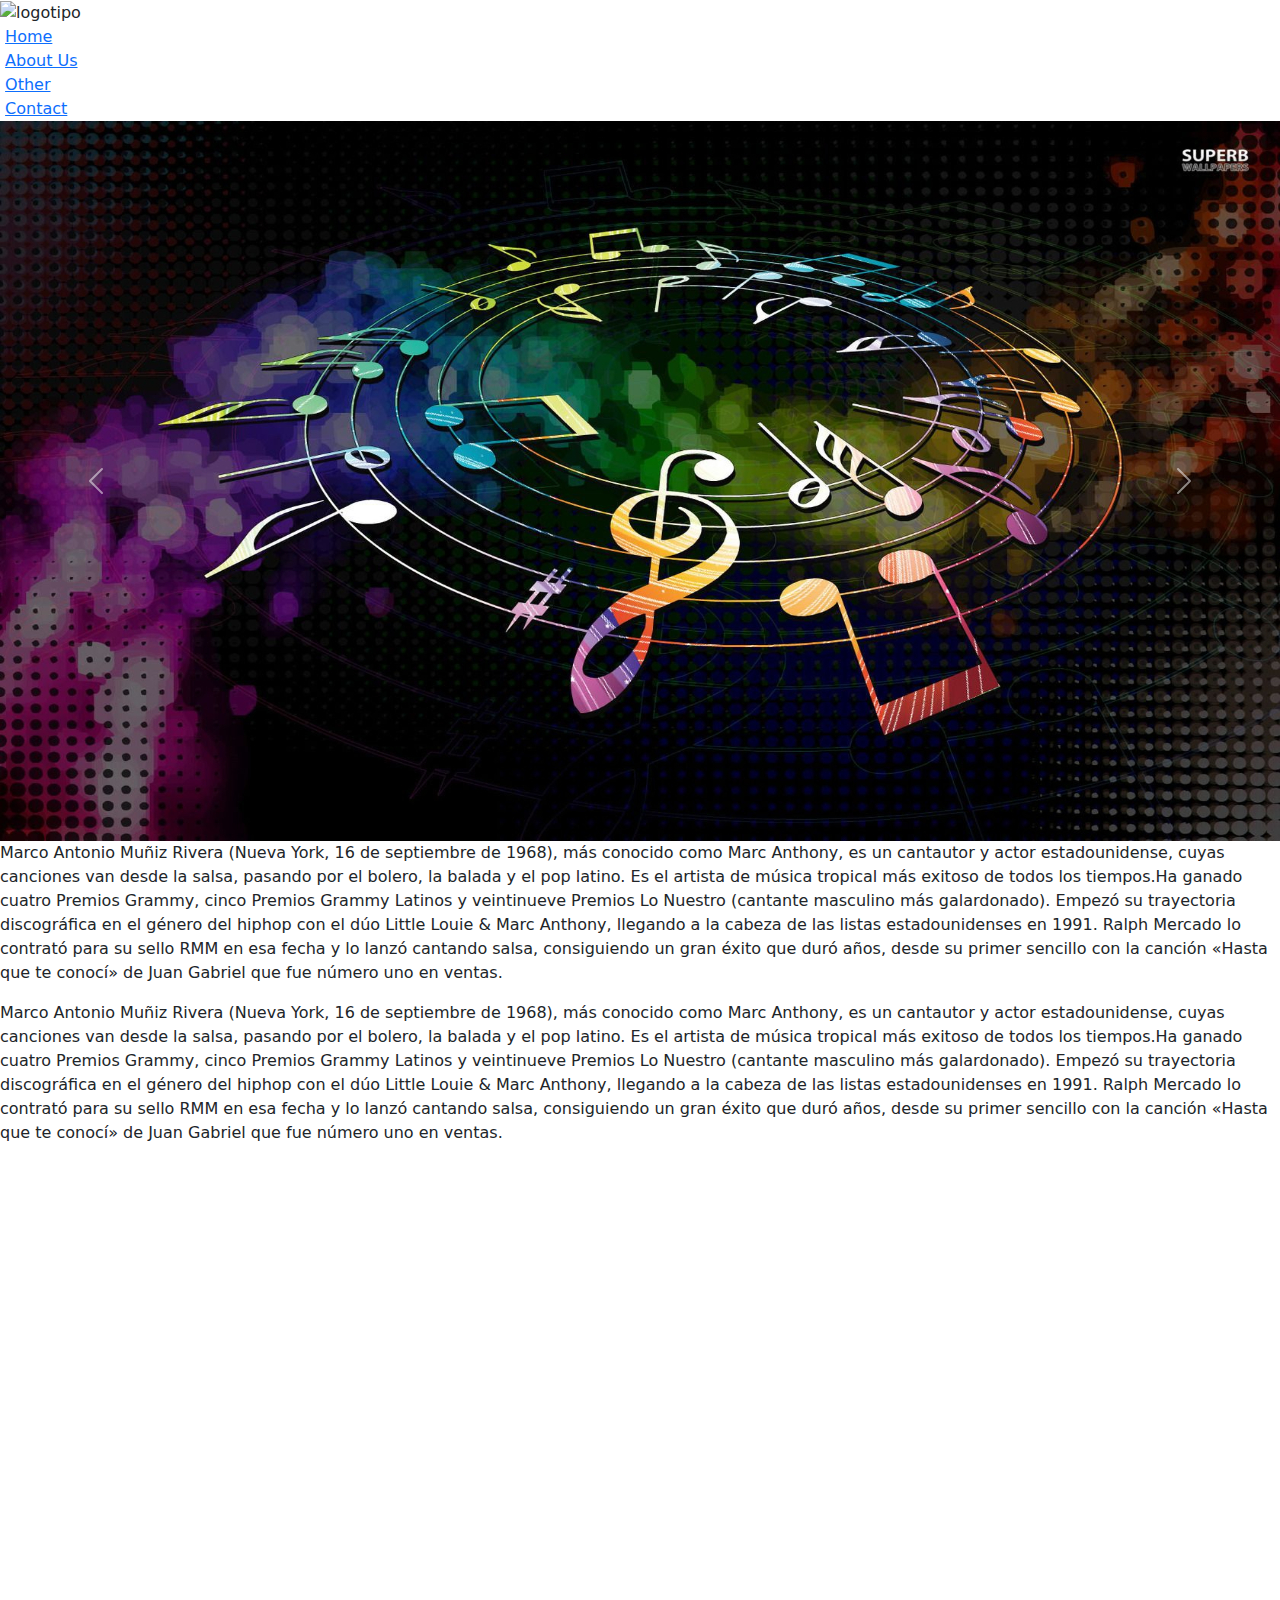
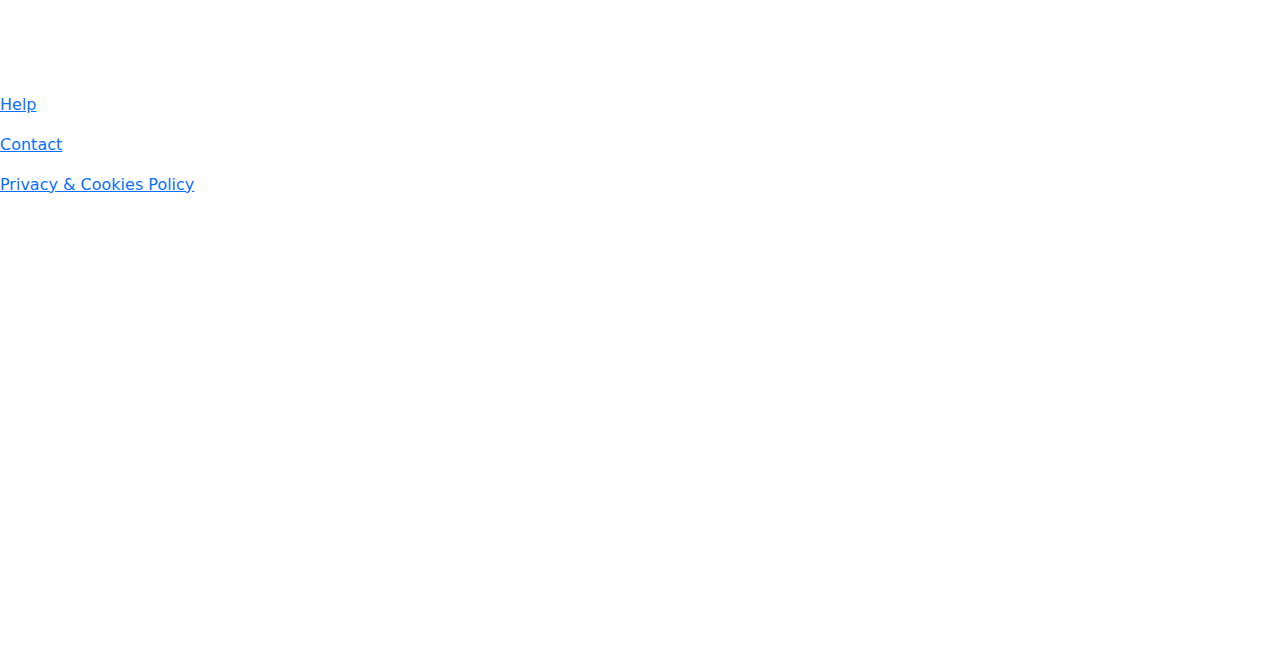
==== commit 4f742a00: "confirmo" ====
--- a/index.html
+++ b/index.html
@@ -10,6 +10,8 @@
   <link href="https://cdn.jsdelivr.net/npm/bootstrap@5.3.3/dist/css/bootstrap.min.css" rel="stylesheet"
     integrity="sha384-QWTKZyjpPEjISv5WaRU9OFeRpok6YctnYmDr5pNlyT2bRjXh0JMhjY6hW+ALEwIH" crossorigin="anonymous">
   <link rel="shortcut icon" href="..//CodoACodo/Favicon/icons8-notas-musicales-100.png" />
+  <script src="https://cdn.jsdelivr.net/npm/bootstrap@5.3.3/dist/js/bootstrap.bundle.min.js"
+  integrity="sha384-YvpcrYf0tY3lHB60NNkmXc5s9fDVZLESaAA55NDzOxhy9GkcIdslK1eN7N6jIeHz" crossorigin="anonymous"></script>
   <title>WikiMusic</title>
 </head>
 
@@ -81,59 +83,65 @@
       </div>
 
       <aside class="asideTexto">
-        <p>Marco Antonio Muñiz Rivera (Nueva York, 16 de septiembre de 1968), más conocido como Marc Anthony, es un
+        <p>
+          Marco Antonio Muñiz Rivera (Nueva York, 16 de septiembre de 1968), más conocido como Marc Anthony, es un
           cantautor y actor estadounidense, cuyas canciones van desde la salsa, pasando por el bolero, la balada y el
           pop latino. Es el artista de música tropical más exitoso de todos los tiempos.Ha ganado cuatro Premios Grammy,
           cinco Premios Grammy Latinos y veintinueve Premios Lo Nuestro (cantante masculino más galardonado). Empezó su
           trayectoria discográfica en el género del hiphop con el dúo Little Louie & Marc Anthony, llegando a la cabeza
           de las listas estadounidenses en 1991. Ralph Mercado lo contrató para su sello RMM en esa fecha y lo lanzó
           cantando salsa, consiguiendo un gran éxito que duró años, desde su primer sencillo con la canción «Hasta que
-          te conocí» de Juan Gabriel que fue número uno en ventas.</p>
+          te conocí» de Juan Gabriel que fue número uno en ventas.
+        </p>
       </aside>
 
     </section>
 
-
     <section class="sectionVideosArtista">
 
       <aside class="asideInformacion">
-        <p>Marco Antonio Muñiz Rivera (Nueva York, 16 de septiembre de 1968), más conocido como Marc Anthony, es un
+        <p>
+          Marco Antonio Muñiz Rivera (Nueva York, 16 de septiembre de 1968), más conocido como Marc Anthony, es un
           cantautor y actor estadounidense, cuyas canciones van desde la salsa, pasando por el bolero, la balada y el
           pop latino. Es el artista de música tropical más exitoso de todos los tiempos.Ha ganado cuatro Premios Grammy,
           cinco Premios Grammy Latinos y veintinueve Premios Lo Nuestro (cantante masculino más galardonado). Empezó su
           trayectoria discográfica en el género del hiphop con el dúo Little Louie & Marc Anthony, llegando a la cabeza
           de las listas estadounidenses en 1991. Ralph Mercado lo contrató para su sello RMM en esa fecha y lo lanzó
           cantando salsa, consiguiendo un gran éxito que duró años, desde su primer sencillo con la canción «Hasta que
-          te conocí» de Juan Gabriel que fue número uno en ventas.</p>
+          te conocí» de Juan Gabriel que fue número uno en ventas.
+        </p>
+
       </aside>
 
       <div class="asideVideo">
+
         <iframe class="divVideo" width="930" height="525"
           src="https://www.youtube.com/embed/rPhyzfMI8yg?si=9M2A1gtwPYk6_VOO" title="YouTube video player"
           frameborder="0"
           allow="accelerometer; autoplay; clipboard-write; encrypted-media; gyroscope; picture-in-picture; web-share"
-          referrerpolicy="strict-origin-when-cross-origin" allowfullscreen></iframe>
+          referrerpolicy="strict-origin-when-cross-origin" allowfullscreen>
+        </iframe>
+
       </div>
+
     </section>
 
   </main>
 
   <footer class="footer">
+    
     <div class="tipoBoton">
-      <img src="" alt="">
       <a href="../CodoACodo/index.html" class="botonNavFooter1">
         <p>Help</p>
       </a>
     </div>
     <div class="tipoBoton">
-      <img src="" alt="">
       <a href="../CodoACodo/index.html" class="botonNavFooter1">
         <p>Contact</p>
       </a>
     </div>
 
     <div class="tipoBoton">
-      <img src="" alt="">
       <a href="../CodoACodo/index.html" class="botonNavFooter1">
         <p>Privacy & Cookies Policy</p>
       </a>
@@ -146,7 +154,6 @@
   </footer>
 
 </body>
-<script src="https://cdn.jsdelivr.net/npm/bootstrap@5.3.3/dist/js/bootstrap.bundle.min.js"
-  integrity="sha384-YvpcrYf0tY3lHB60NNkmXc5s9fDVZLESaAA55NDzOxhy9GkcIdslK1eN7N6jIeHz" crossorigin="anonymous"></script>
+
 
 </html>